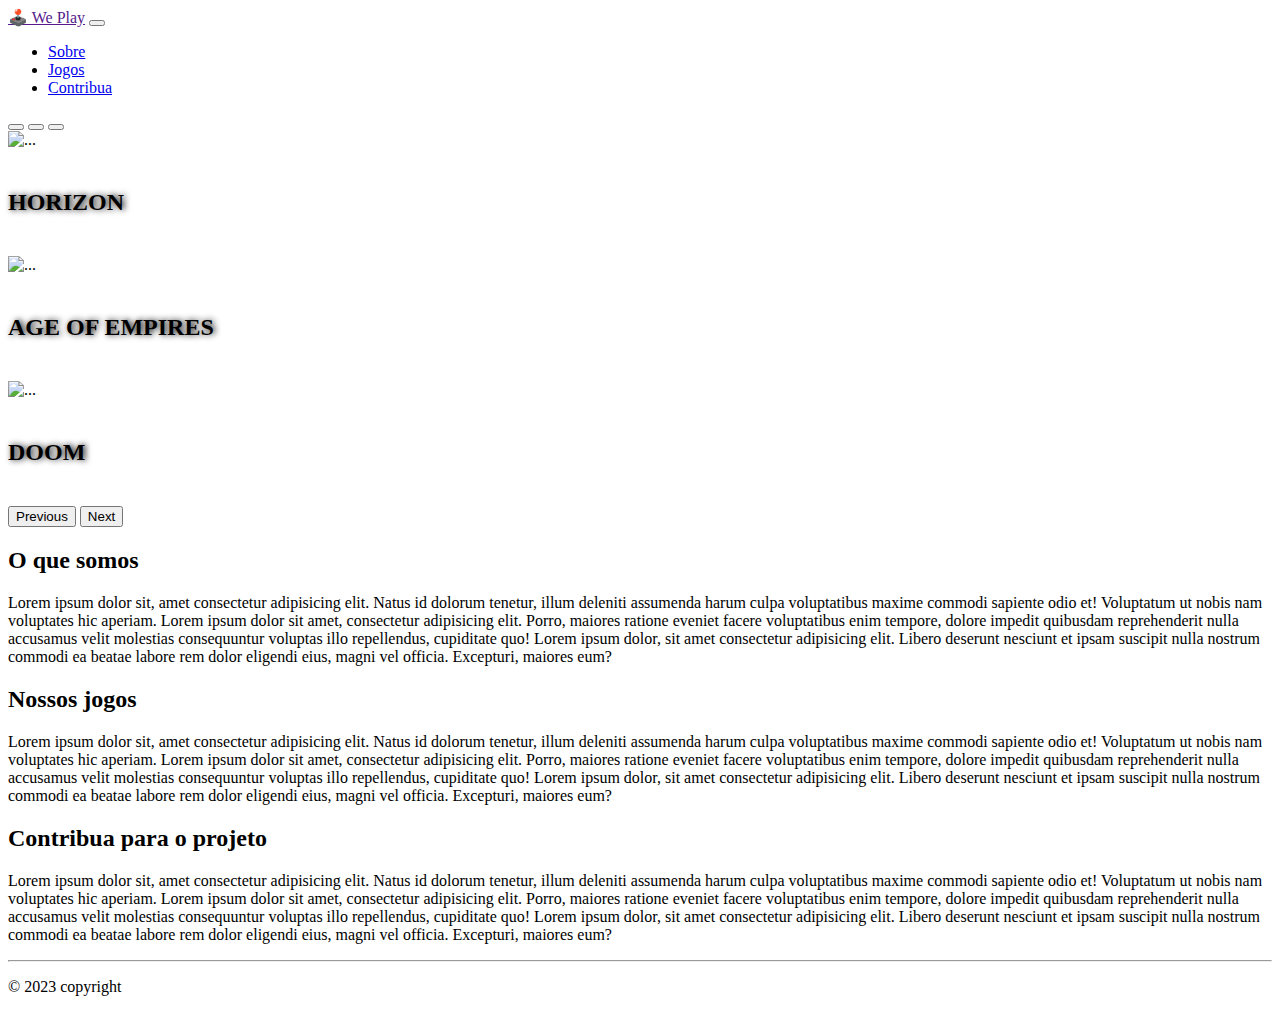
==== index.html @ 4ac5c60f "first commit" ====
<!DOCTYPE html>
<html lang="en">
<head>
  <meta charset="UTF-8">
  <meta name="viewport" content="width=device-width, initial-scale=1.0">
  <link href="https://cdn.jsdelivr.net/npm/bootstrap@5.3.1/dist/css/bootstrap.min.css" rel="stylesheet" integrity="sha384-4bw+/aepP/YC94hEpVNVgiZdgIC5+VKNBQNGCHeKRQN+PtmoHDEXuppvnDJzQIu9" crossorigin="anonymous">
  <link rel="stylesheet" href="style.css">
  <title>🕹️ We Play</title>
</head>
<body>
  <header>
    <nav class="navbar navbar-expand-md navbar-dark bg-dark">
      <div class="container-fluid">
        <a href="" class="navbar-brand">🕹️ We Play</a>
        <button class="navbar-toggler" type="button" data-bs-toggle="collapse" data-bs-target="#navbarSupportedContent" aria-controls="navbarSupportedContent" aria-expanded="false" aria-label="Toggle navigation">
          <span class="navbar-toggler-icon"></span>
        </button>
        <div class="collapse navbar-collapse justify-content-end" id="navbarSupportedContent">
          <ul class="navbar-nav">
            <li class="nav-item">
              <a href="#sobre" class="nav-link">Sobre</a>
            </li>
            <li class="nav-item">
              <a href="#jogos" class="nav-link">Jogos</a>
            </li>
            <li class="nav-item">
              <a href="#contribua" class="nav-link">Contribua</a>
            </li>
          </ul>
        </div>
      </div>
    </nav>
    <div id="carouselExampleIndicators" class="carousel slide">
      <div class="carousel-indicators">
        <button type="button" data-bs-target="#carouselExampleIndicators" data-bs-slide-to="0" class="active" aria-current="true" aria-label="Slide 1"></button>
        <button type="button" data-bs-target="#carouselExampleIndicators" data-bs-slide-to="1" aria-label="Slide 2"></button>
        <button type="button" data-bs-target="#carouselExampleIndicators" data-bs-slide-to="2" aria-label="Slide 3"></button>
      </div>
      <div class="carousel-inner">
        <div class="carousel-item active">
          <img src="img/carousel/horizon.jpg" class="d-block w-100" alt="...">
          <div class="carousel-caption d-none d-md-block">
            <h5>HORIZON</h5>
          </div>
        </div>
        <div class="carousel-item">
          <img src="img/carousel/age.jpeg" class="d-block w-100" alt="...">
          <div class="carousel-caption d-none d-md-block">
            <h5 class="text">AGE OF EMPIRES</h5>
          </div>
        </div>
        <div class="carousel-item">
          <img src="img/carousel/doom.jpg" class="d-block w-100" alt="...">
          <div class="carousel-caption d-none d-md-block">
            <h5>DOOM</h5>
          </div>
        </div>
      </div>
      <button class="carousel-control-prev" type="button" data-bs-target="#carouselExampleIndicators" data-bs-slide="prev">
        <span class="carousel-control-prev-icon" aria-hidden="true"></span>
        <span class="visually-hidden">Previous</span>
      </button>
      <button class="carousel-control-next" type="button" data-bs-target="#carouselExampleIndicators" data-bs-slide="next">
        <span class="carousel-control-next-icon" aria-hidden="true"></span>
        <span class="visually-hidden">Next</span>
      </button>
    </div>
  </header>
  <section class="container-fluid p-4" id="sobre">
    <h2>O que somos</h2>
    <p>Lorem ipsum dolor sit, amet consectetur adipisicing elit. Natus id dolorum tenetur, illum deleniti assumenda harum culpa voluptatibus maxime commodi sapiente odio et! Voluptatum ut nobis nam voluptates hic aperiam. Lorem ipsum dolor sit amet, consectetur adipisicing elit. Porro, maiores ratione eveniet facere voluptatibus enim tempore, dolore impedit quibusdam reprehenderit nulla accusamus velit molestias consequuntur voluptas illo repellendus, cupiditate quo! Lorem ipsum dolor, sit amet consectetur adipisicing elit. Libero deserunt nesciunt et ipsam suscipit nulla nostrum commodi ea beatae labore rem dolor eligendi eius, magni vel officia. Excepturi, maiores eum?</p>
  </section>
  <section class="container-fluid p-4" id="jogos">
    <h2>Nossos jogos</h2>
    <p>Lorem ipsum dolor sit, amet consectetur adipisicing elit. Natus id dolorum tenetur, illum deleniti assumenda harum culpa voluptatibus maxime commodi sapiente odio et! Voluptatum ut nobis nam voluptates hic aperiam. Lorem ipsum dolor sit amet, consectetur adipisicing elit. Porro, maiores ratione eveniet facere voluptatibus enim tempore, dolore impedit quibusdam reprehenderit nulla accusamus velit molestias consequuntur voluptas illo repellendus, cupiditate quo! Lorem ipsum dolor, sit amet consectetur adipisicing elit. Libero deserunt nesciunt et ipsam suscipit nulla nostrum commodi ea beatae labore rem dolor eligendi eius, magni vel officia. Excepturi, maiores eum?</p>
  </section>
  <section class="container-fluid p-4" id="contribua">
    <h2>Contribua para o projeto</h2>
    <p>Lorem ipsum dolor sit, amet consectetur adipisicing elit. Natus id dolorum tenetur, illum deleniti assumenda harum culpa voluptatibus maxime commodi sapiente odio et! Voluptatum ut nobis nam voluptates hic aperiam. Lorem ipsum dolor sit amet, consectetur adipisicing elit. Porro, maiores ratione eveniet facere voluptatibus enim tempore, dolore impedit quibusdam reprehenderit nulla accusamus velit molestias consequuntur voluptas illo repellendus, cupiditate quo! Lorem ipsum dolor, sit amet consectetur adipisicing elit. Libero deserunt nesciunt et ipsam suscipit nulla nostrum commodi ea beatae labore rem dolor eligendi eius, magni vel officia. Excepturi, maiores eum?</p>
  </section>
  <script src="https://cdn.jsdelivr.net/npm/bootstrap@5.3.1/dist/js/bootstrap.bundle.min.js" integrity="sha384-HwwvtgBNo3bZJJLYd8oVXjrBZt8cqVSpeBNS5n7C8IVInixGAoxmnlMuBnhbgrkm" crossorigin="anonymous"></script>
  <footer class="container-fluid p-2 bg-dark text-light text-center">
    <hr>
    <p>© 2023 copyright</p>
  </footer>
</body>
</html>
---- style.css ----
html { -webkit-print-color-adjust: economy; }

@page {
  margin: 0cm 0cm;
  padding: 0cm 0cm;
}

.carousel-item h5 {
  font-size: 24px;
  text-shadow: 2px 0px 6px #000000;
}

header {
  -webkit-print-color-adjust: exact;
}
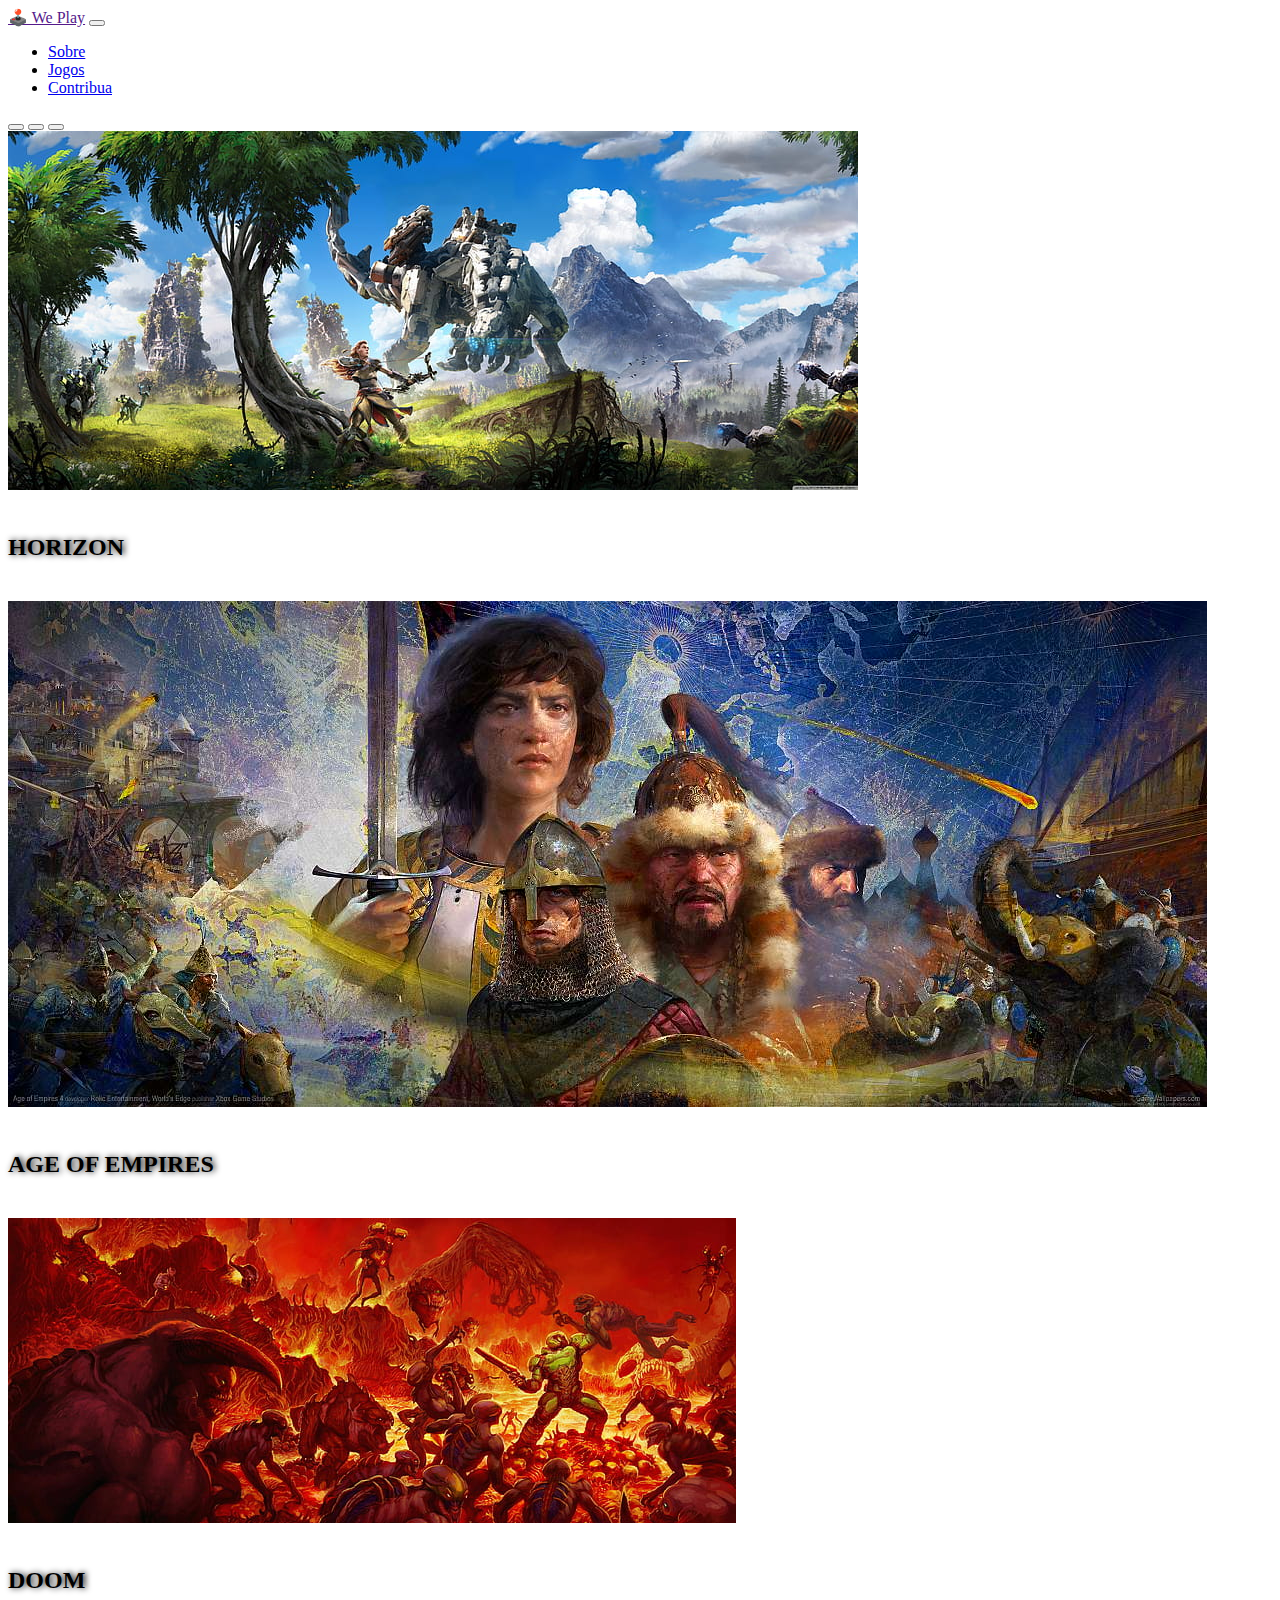
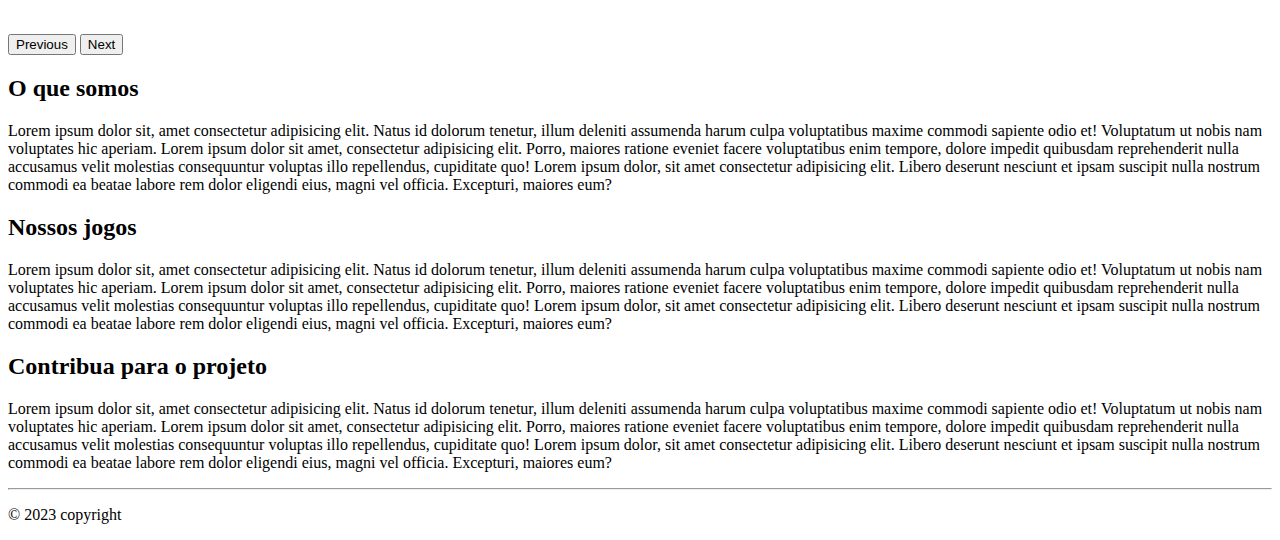
==== commit e97d8c45: "Update index.html" ====
--- a/index.html
+++ b/index.html
@@ -38,19 +38,19 @@
       </div>
       <div class="carousel-inner">
         <div class="carousel-item active">
-          <img src="img/carousel/horizon.jpg" class="d-block w-100" alt="...">
+          <img src="horizon.jpg" class="d-block w-100" alt="...">
           <div class="carousel-caption d-none d-md-block">
             <h5>HORIZON</h5>
           </div>
         </div>
         <div class="carousel-item">
-          <img src="img/carousel/age.jpeg" class="d-block w-100" alt="...">
+          <img src="age.jpeg" class="d-block w-100" alt="...">
           <div class="carousel-caption d-none d-md-block">
             <h5 class="text">AGE OF EMPIRES</h5>
           </div>
         </div>
         <div class="carousel-item">
-          <img src="img/carousel/doom.jpg" class="d-block w-100" alt="...">
+          <img src="doom.jpg" class="d-block w-100" alt="...">
           <div class="carousel-caption d-none d-md-block">
             <h5>DOOM</h5>
           </div>
@@ -84,4 +84,4 @@
     <p>© 2023 copyright</p>
   </footer>
 </body>
-</html>+</html>
